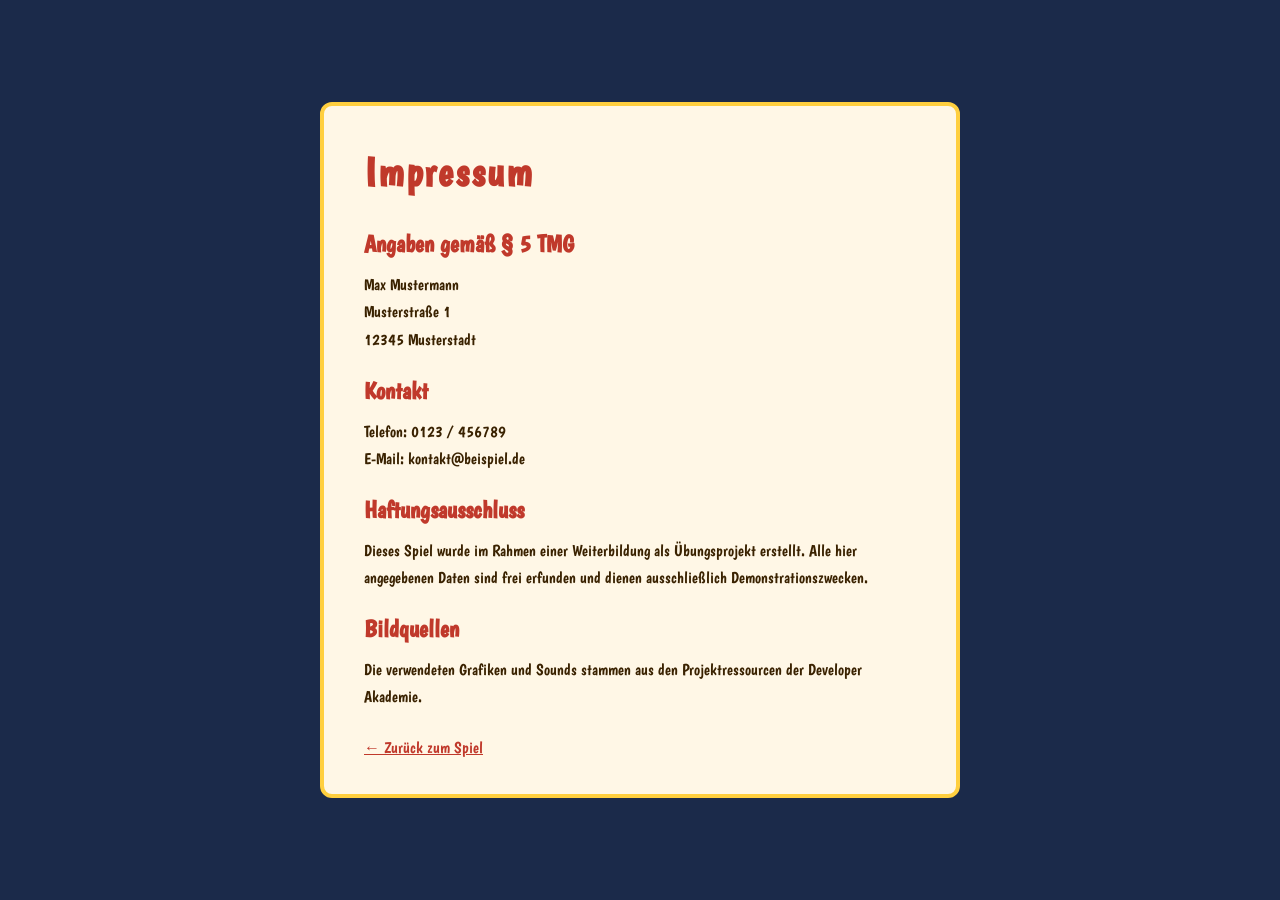
==== impressum.html @ 4c1b9d5b "feat: add impressum page with placeholder data" ====
<!DOCTYPE html>
<html lang="de">

<head>
    <meta charset="UTF-8">
    <meta name="viewport" content="width=device-width, initial-scale=1.0">
    <title>Impressum &ndash; El Pollo Loco</title>
    <link rel="icon" href="img/8_coin/coin_1.png" type="image/png">
    <link rel="stylesheet" href="style.css">
    <style>
        .legal {
            max-width: 640px;
            background: #fff7e6;
            color: #3a2200;
            border: 4px solid #ffcf3f;
            border-radius: 12px;
            padding: 32px 40px;
            margin: 24px;
            line-height: 1.7;
            overflow-y: auto;
            max-height: 80vh;
        }

        .legal h1 {
            color: #c0392b;
            text-shadow: none;
            margin-bottom: 16px;
        }

        .legal h2 {
            margin: 18px 0 6px;
            color: #c0392b;
        }

        .legal a {
            color: #c0392b;
        }
    </style>
</head>

<body>
    <section class="legal">
        <h1>Impressum</h1>

        <h2>Angaben gem&auml;&szlig; &sect; 5 TMG</h2>
        <p>
            Max Mustermann<br>
            Musterstra&szlig;e 1<br>
            12345 Musterstadt
        </p>

        <h2>Kontakt</h2>
        <p>
            Telefon: 0123 / 456789<br>
            E-Mail: kontakt@beispiel.de
        </p>

        <h2>Haftungsausschluss</h2>
        <p>
            Dieses Spiel wurde im Rahmen einer Weiterbildung als &Uuml;bungsprojekt erstellt.
            Alle hier angegebenen Daten sind frei erfunden und dienen ausschlie&szlig;lich
            Demonstrationszwecken.
        </p>

        <h2>Bildquellen</h2>
        <p>
            Die verwendeten Grafiken und Sounds stammen aus den Projektressourcen der
            Developer Akademie.
        </p>

        <p style="margin-top: 24px;">
            <a href="index.html">&larr; Zur&uuml;ck zum Spiel</a>
        </p>
    </section>
</body>

</html>
---- style.css ----
@font-face {
    font-family: 'Boogaloo';
    src: url('fonts/Boogaloo-Regular.ttf') format('truetype');
    font-display: swap;
}

* {
    padding: 0;
    margin: 0;
    box-sizing: border-box;
}

body {
    display: flex;
    flex-direction: column;
    justify-content: center;
    align-items: center;
    min-height: 100vh;
    gap: 16px;
    font-family: 'Boogaloo', sans-serif;
    background: #1b2a4a url('img/5_background/complete_background.png') center/cover fixed;
    overflow: hidden;
}

h1 {
    color: #ffcf3f;
    font-size: 40px;
    letter-spacing: 2px;
    text-shadow: 3px 3px 0 #8a4b00;
}

button {
    cursor: pointer;
    font-family: 'Boogaloo', sans-serif;
}

/* ---------- Game container ---------- */
.game-container {
    position: relative;
    width: 720px;
    height: 480px;
    max-width: 100vw;
}

canvas {
    background-color: #000;
    width: 100%;
    height: 100%;
    display: block;
    border-radius: 8px;
}

/* ---------- Top bar ---------- */
.top-bar {
    position: absolute;
    top: 8px;
    right: 8px;
    display: flex;
    gap: 8px;
    z-index: 5;
}

.top-bar button {
    background: rgba(0, 0, 0, 0.55);
    color: #ffcf3f;
    border: 2px solid #ffcf3f;
    border-radius: 6px;
    padding: 4px 10px;
    font-size: 16px;
}

.top-bar button:hover {
    background: #ffcf3f;
    color: #000;
}

/* ---------- Overlays ---------- */
.overlay {
    position: absolute;
    inset: 0;
    display: flex;
    flex-direction: column;
    justify-content: center;
    align-items: center;
    border-radius: 8px;
    background-size: cover;
    background-position: center;
}

.start-screen {
    background-image: url('img/9_intro_outro_screens/start/startscreen_1.png');
}

.start-btn {
    background: #ffcf3f;
    border: none;
    border-radius: 10px;
    padding: 16px 40px;
    font-size: 28px;
    color: #5a2d00;
    box-shadow: 0 6px 0 #b07400;
    transition: transform 0.1s;
}

.start-btn:hover {
    transform: translateY(-3px);
}

.end-screen {
    background: rgba(0, 0, 0, 0.75);
}

.end-screen img {
    max-width: 70%;
    max-height: 55%;
}

.end-buttons {
    display: flex;
    gap: 16px;
    margin-top: 24px;
}

.end-buttons button {
    background: #ffcf3f;
    border: none;
    border-radius: 8px;
    padding: 12px 22px;
    font-size: 20px;
    color: #5a2d00;
}

.end-buttons button:hover {
    background: #fff;
}

/* ---------- Dialogs ---------- */
.dialog {
    position: fixed;
    inset: 0;
    background: rgba(0, 0, 0, 0.7);
    display: flex;
    justify-content: center;
    align-items: center;
    z-index: 20;
}

.dialog-box {
    position: relative;
    background: #fff7e6;
    color: #3a2200;
    border: 4px solid #ffcf3f;
    border-radius: 12px;
    padding: 28px 34px;
    max-width: 460px;
    width: 90%;
}

.dialog-box h2 {
    margin-bottom: 12px;
    color: #c0392b;
}

.dialog-box ul {
    list-style: none;
    margin-bottom: 12px;
    line-height: 1.8;
}

.dialog-close {
    position: absolute;
    top: 8px;
    right: 16px;
    font-size: 28px;
    cursor: pointer;
    color: #c0392b;
}

/* ---------- Mobile controls ---------- */
.mobile-controls {
    position: absolute;
    bottom: 8px;
    left: 0;
    right: 0;
    display: none;
    justify-content: space-between;
    padding: 0 12px;
    z-index: 5;
}

.mobile-left,
.mobile-right {
    display: flex;
    gap: 12px;
}

.ctrl-btn {
    width: 56px;
    height: 56px;
    font-size: 24px;
    border-radius: 50%;
    border: 2px solid #ffcf3f;
    background: rgba(0, 0, 0, 0.5);
    color: #ffcf3f;
    touch-action: none;
    user-select: none;
}

/* ---------- Rotate hint ---------- */
.rotate-hint {
    display: none;
    position: fixed;
    inset: 0;
    z-index: 50;
    flex-direction: column;
    justify-content: center;
    align-items: center;
    gap: 20px;
    background: #1b2a4a;
    color: #ffcf3f;
    text-align: center;
    padding: 24px;
    font-size: 24px;
}

.rotate-hint img {
    width: 90px;
    animation: rotateShake 1.2s infinite ease-in-out;
}

@keyframes rotateShake {
    0%, 100% { transform: rotate(0deg); }
    50% { transform: rotate(90deg); }
}

.d-none {
    display: none !important;
}

/* ---------- Responsive ---------- */
@media (max-width: 900px), (pointer: coarse) {
    .mobile-controls {
        display: flex;
    }
}

@media (max-width: 933px) and (orientation: landscape) {
    h1, footer {
        display: none;
    }
    .game-container {
        width: 100vw;
        height: 100vh;
    }
}

@media (orientation: portrait) and (max-width: 933px) {
    h1, footer, .game-container {
        display: none;
    }
    .rotate-hint {
        display: flex;
    }
}

footer a {
    color: #ffcf3f;
    font-size: 18px;
    text-decoration: none;
}

footer a:hover {
    text-decoration: underline;
}
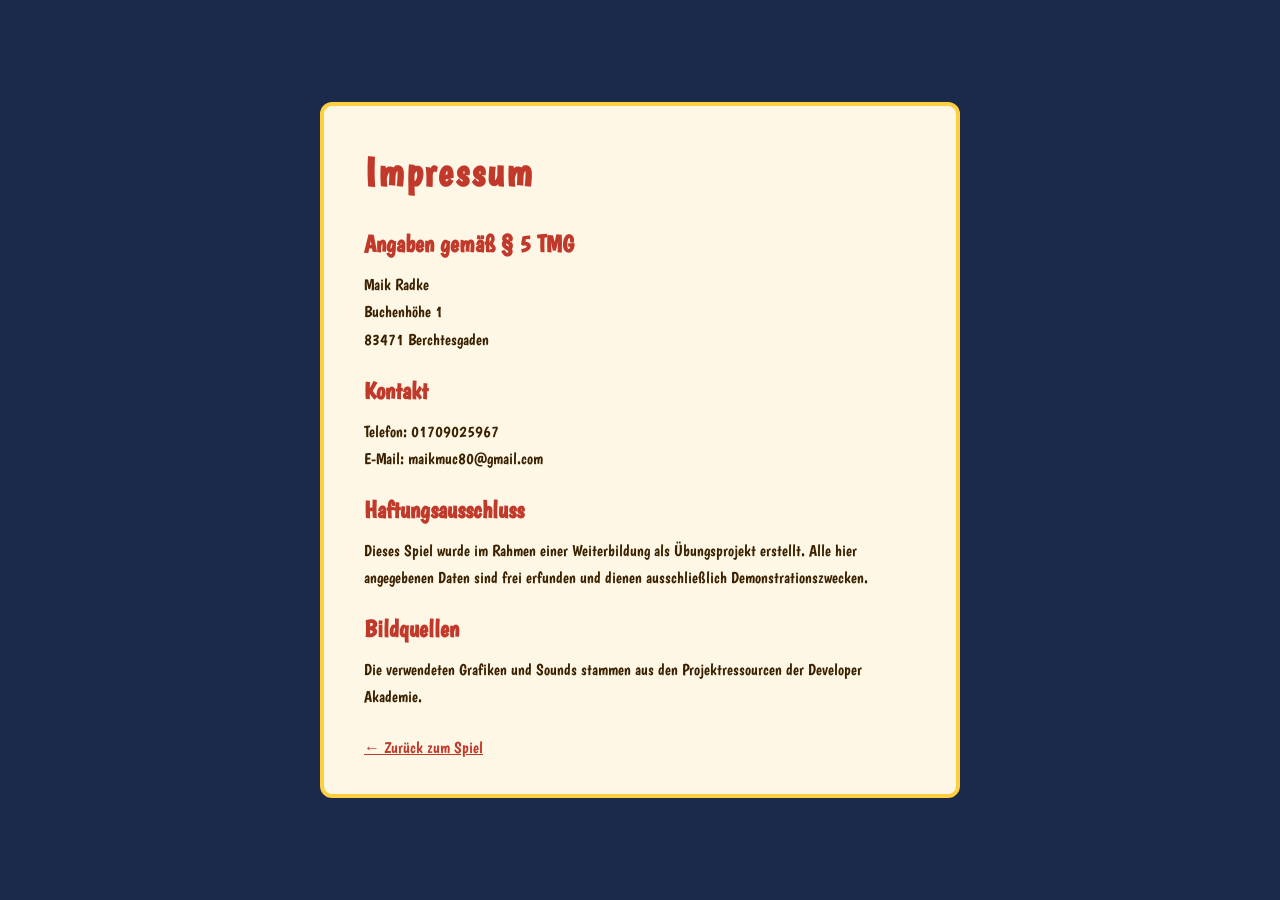
==== commit 7900ae55: "style: replace html entities with utf-8 umlauts" ====
--- a/impressum.html
+++ b/impressum.html
@@ -4,7 +4,7 @@
 <head>
     <meta charset="UTF-8">
     <meta name="viewport" content="width=device-width, initial-scale=1.0">
-    <title>Impressum &ndash; El Pollo Loco</title>
+    <title>Impressum – El Pollo Loco</title>
     <link rel="icon" href="img/8_coin/coin_1.png" type="image/png">
     <link rel="stylesheet" href="style.css">
     <style>
@@ -42,23 +42,23 @@
     <section class="legal">
         <h1>Impressum</h1>
 
-        <h2>Angaben gem&auml;&szlig; &sect; 5 TMG</h2>
+        <h2>Angaben gemäß § 5 TMG</h2>
         <p>
-            Max Mustermann<br>
-            Musterstra&szlig;e 1<br>
-            12345 Musterstadt
+            Maik Radke<br>
+            Buchenhöhe 1<br>
+            83471 Berchtesgaden
         </p>
 
         <h2>Kontakt</h2>
         <p>
-            Telefon: 0123 / 456789<br>
-            E-Mail: kontakt@beispiel.de
+            Telefon: 01709025967<br>
+            E-Mail: maikmuc80@gmail.com
         </p>
 
         <h2>Haftungsausschluss</h2>
         <p>
-            Dieses Spiel wurde im Rahmen einer Weiterbildung als &Uuml;bungsprojekt erstellt.
-            Alle hier angegebenen Daten sind frei erfunden und dienen ausschlie&szlig;lich
+            Dieses Spiel wurde im Rahmen einer Weiterbildung als Übungsprojekt erstellt.
+            Alle hier angegebenen Daten sind frei erfunden und dienen ausschließlich
             Demonstrationszwecken.
         </p>
 
@@ -69,7 +69,7 @@
         </p>
 
         <p style="margin-top: 24px;">
-            <a href="index.html">&larr; Zur&uuml;ck zum Spiel</a>
+            <a href="index.html">← Zurück zum Spiel</a>
         </p>
     </section>
 </body>
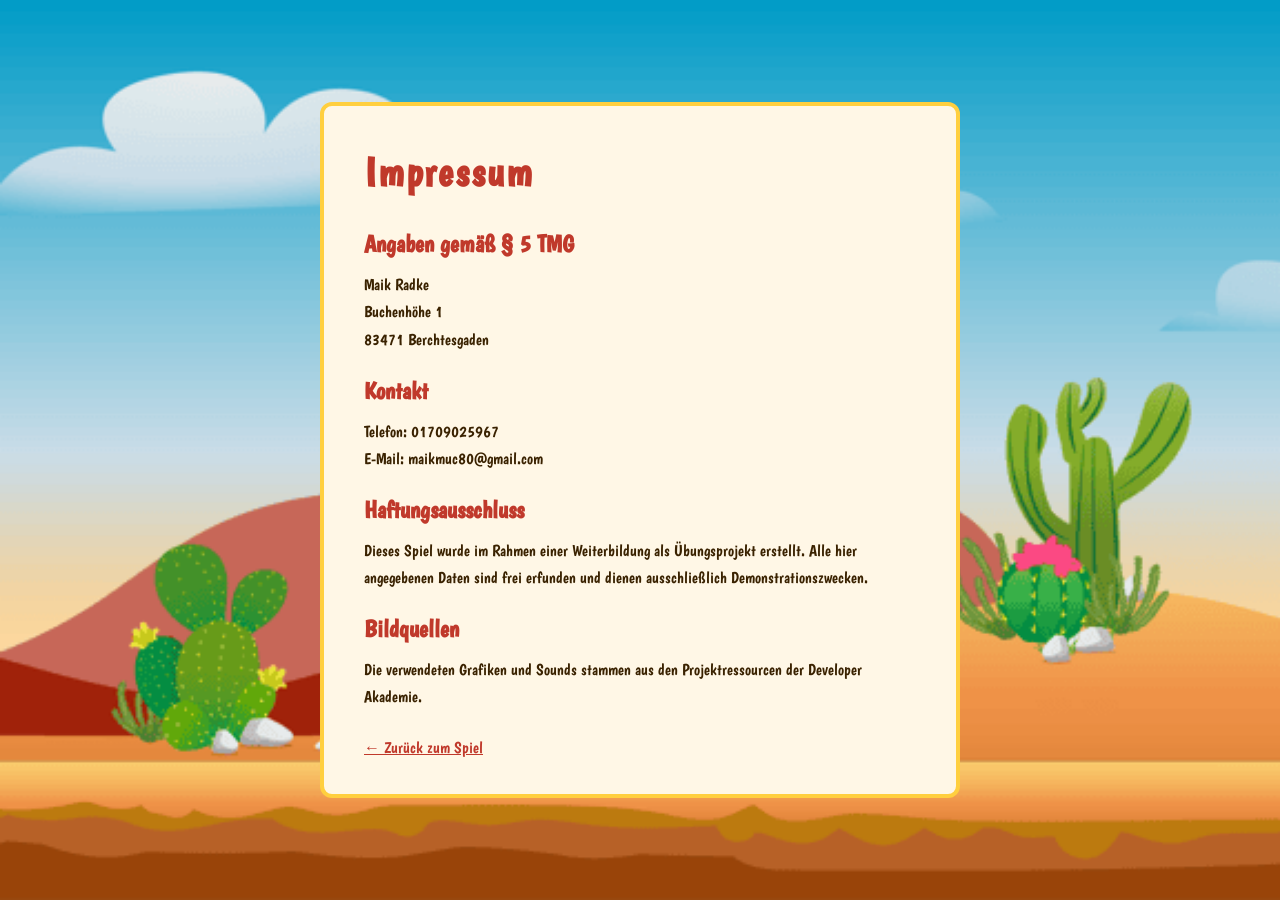
==== commit a4eefa57: "fix: add dedicated favicon so it displays reliably in browser tab" ====
--- a/impressum.html
+++ b/impressum.html
@@ -5,7 +5,7 @@
     <meta charset="UTF-8">
     <meta name="viewport" content="width=device-width, initial-scale=1.0">
     <title>Impressum – El Pollo Loco</title>
-    <link rel="icon" href="img/8_coin/coin_1.png" type="image/png">
+    <link rel="icon" type="image/png" href="favicon.png">
     <link rel="stylesheet" href="style.css">
     <style>
         .legal {
